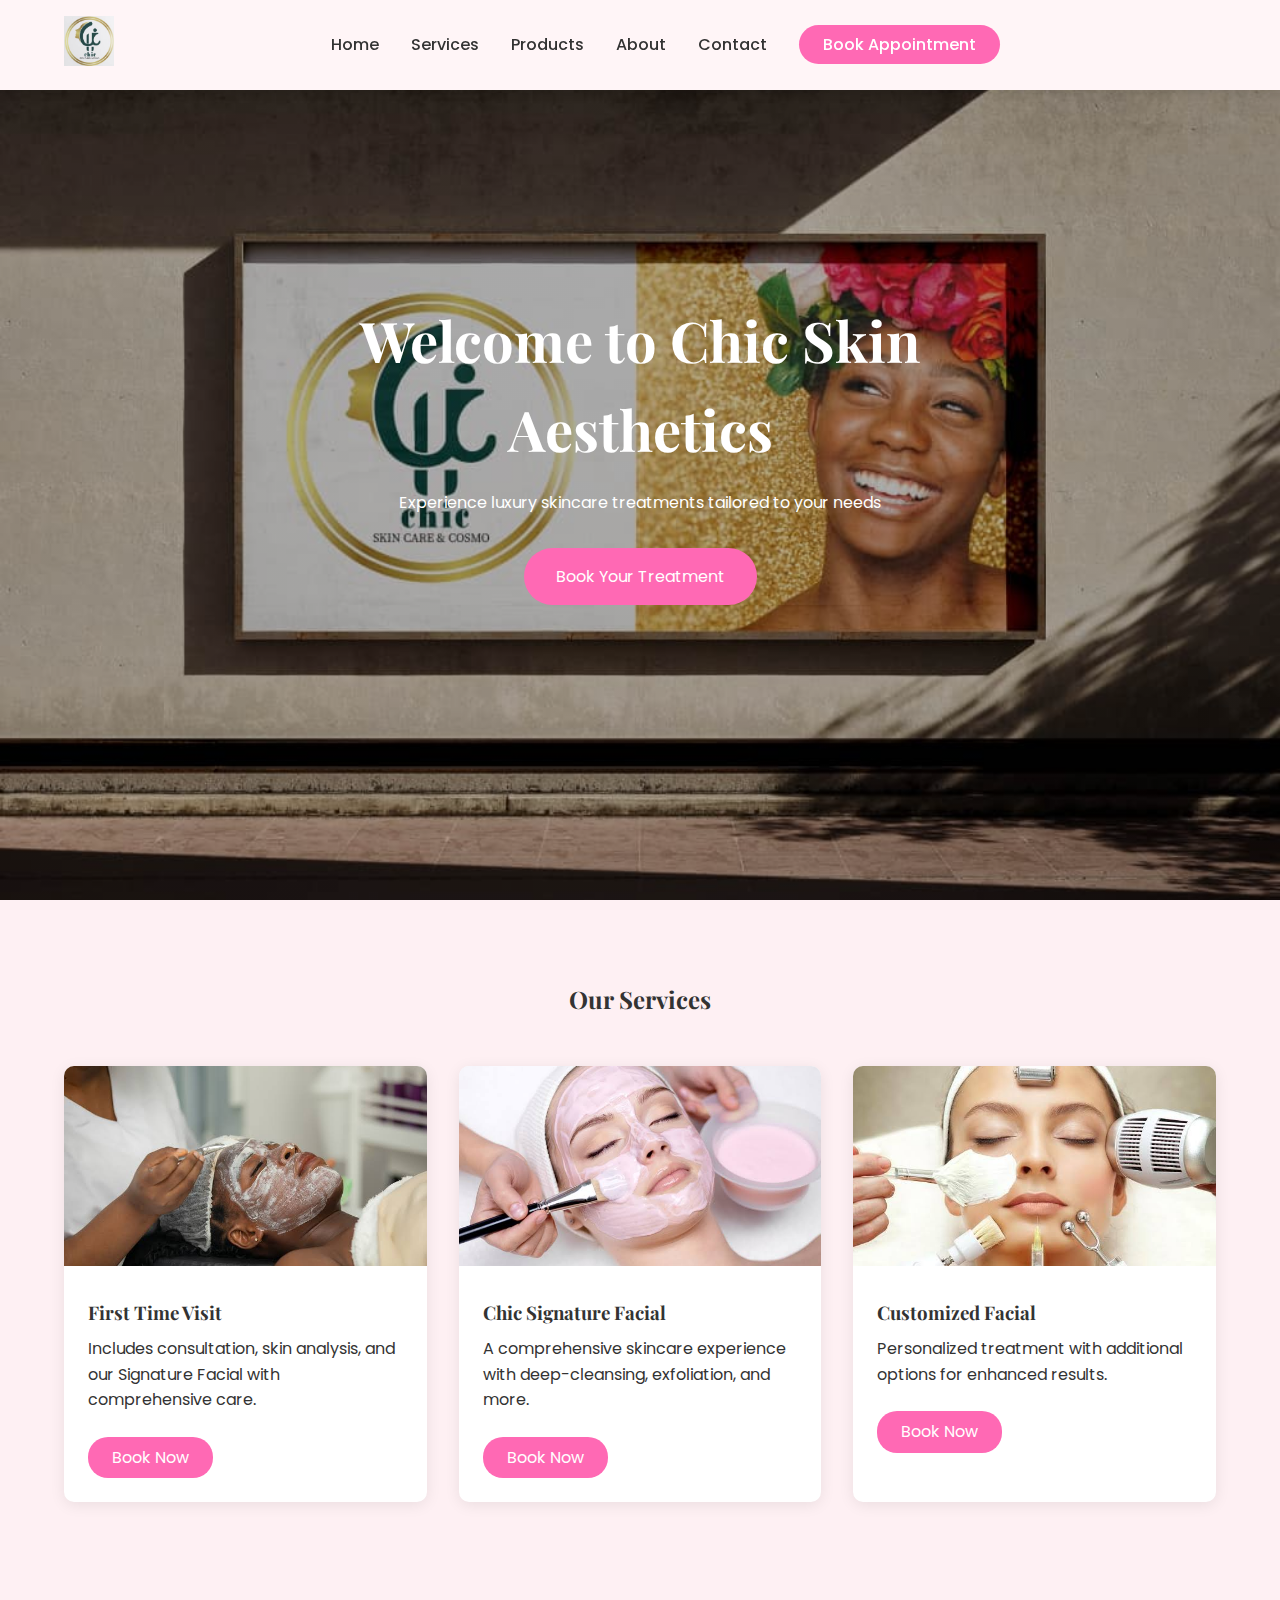
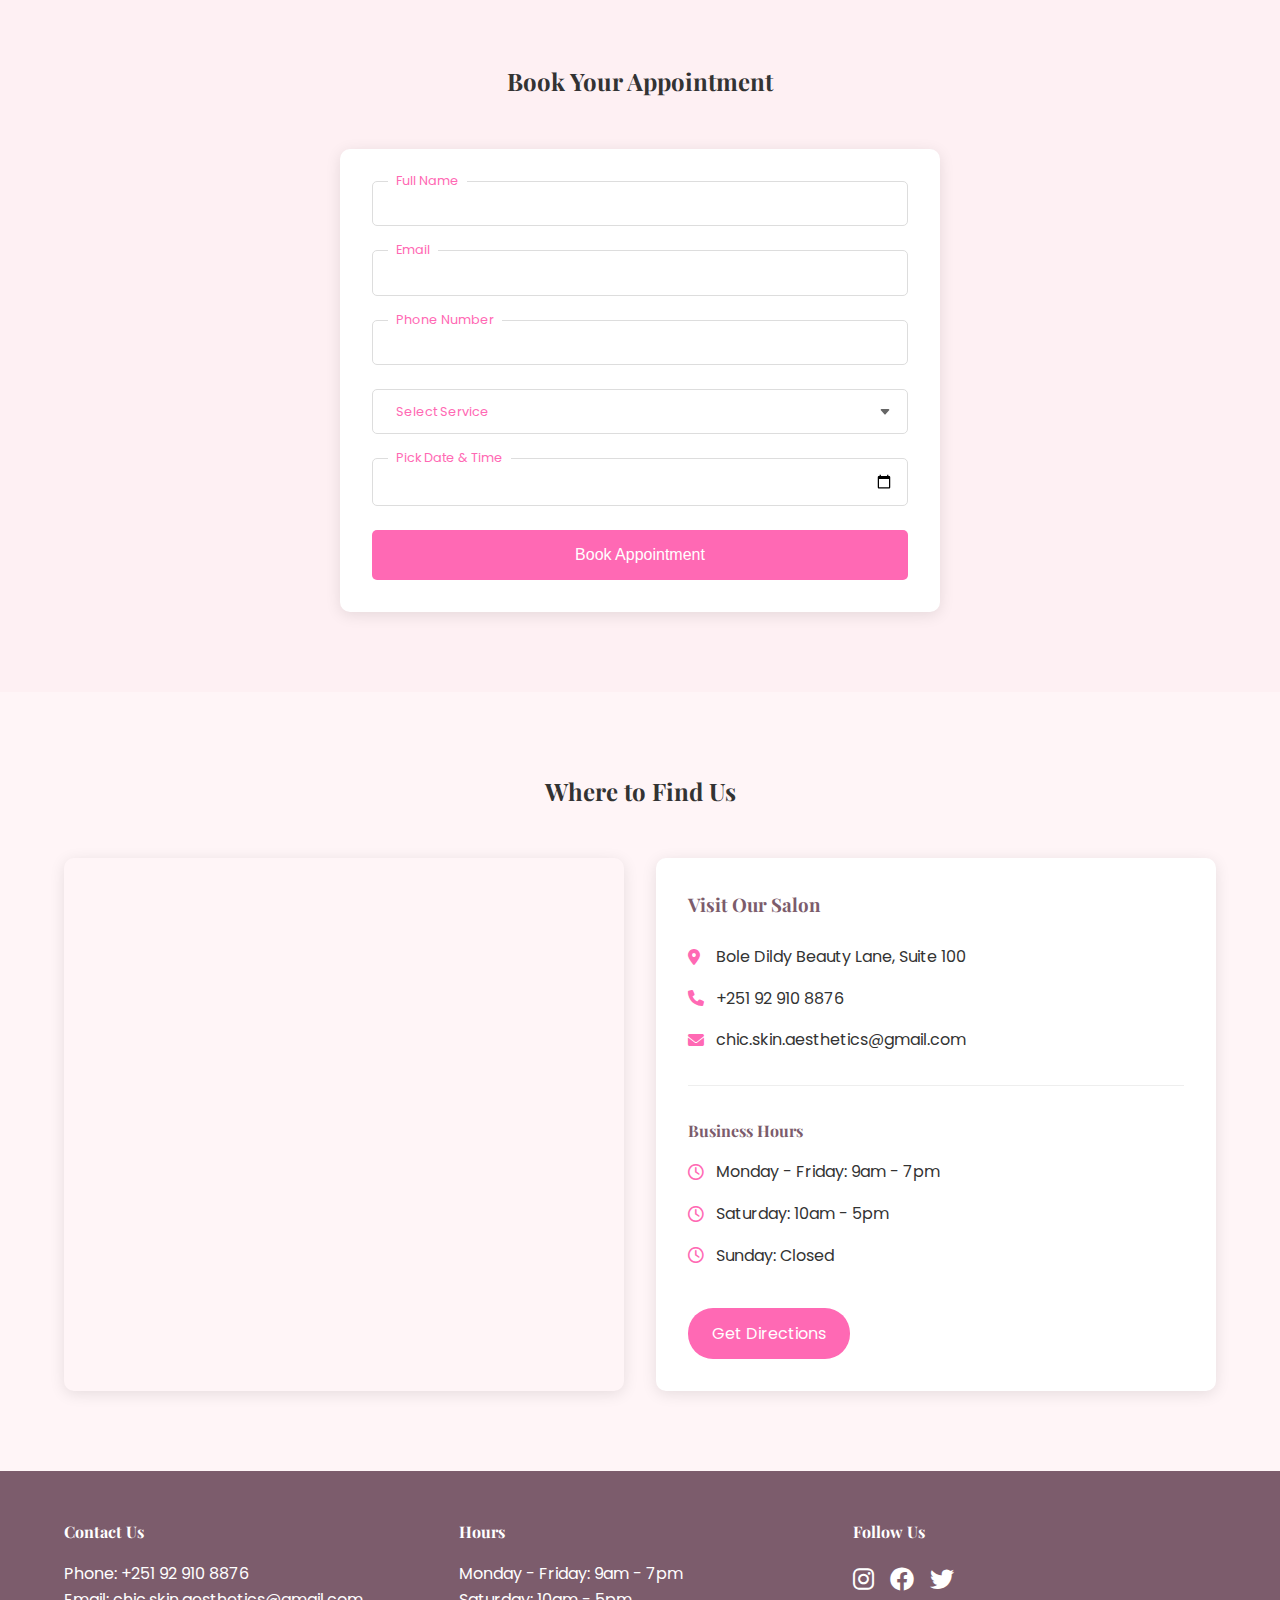
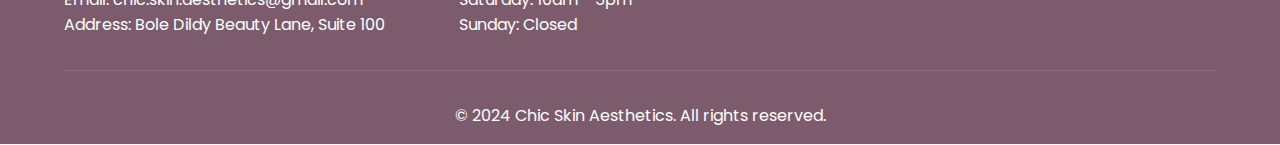
==== index.html @ d784bc3a "first chic website push" ====
<!DOCTYPE html>
<html lang="en">
<head>
    <meta charset="UTF-8">
    <meta name="viewport" content="width=device-width, initial-scale=1.0">
    <title>Chic Skin Aesthetics - Professional Skincare Services</title>
    <link rel="stylesheet" href="css/style.css">
    <link rel="stylesheet" href="https://cdnjs.cloudflare.com/ajax/libs/font-awesome/6.0.0/css/all.min.css">
    <link href="https://fonts.googleapis.com/css2?family=Playfair+Display:wght@400;500;600;700&family=Poppins:wght@300;400;500;600&display=swap" rel="stylesheet">
</head>
<body>
    <!-- Header -->
    <header>
        <nav class="navbar">
            <div class="logo">
                <img src="images/logo.png" alt="Chic Skin Aesthetics">
            </div>
            <ul class="nav-links">
                <li><a href="#home">Home</a></li>
                <li><a href="#services">Services</a></li>
                <li><a href="products.html">Products</a></li>
                <li><a href="#about">About</a></li>
                <li><a href="#contact">Contact</a></li>
                <li class="book-btn"><a href="#booking">Book Appointment</a></li>
            </ul>
            <div class="hamburger">
                <span></span>
                <span></span>
                <span></span>
            </div>
        </nav>
    </header>

    <!-- Hero Section -->
    <section id="home" class="hero">
        <div class="hero-content">
            <h1>Welcome to Chic Skin Aesthetics</h1>
            <p>Experience luxury skincare treatments tailored to your needs</p>
            <a href="#booking" class="cta-button">Book Your Treatment</a>
        </div>
    </section>

    <!-- Services Section -->
    <section id="services" class="services">
        <h2>Our Services</h2>
        <div class="services-grid">
            <div class="service-card">
                <img src="images/first-time-visit.jpg" alt="First Time Visit">
                <h3>First Time Visit</h3>
                <p>Includes consultation, skin analysis, and our Signature Facial with comprehensive care.</p>
                <a href="#booking" class="book-service">Book Now</a>
            </div>
            <div class="service-card">
                <img src="images/signature-facial.jpg" alt="Chic Signature Facial">
                <h3>Chic Signature Facial</h3>
                <p>A comprehensive skincare experience with deep-cleansing, exfoliation, and more.</p>
                <a href="#booking" class="book-service">Book Now</a>
            </div>
            <div class="service-card">
                <img src="images/customized-facial.jpg" alt="Customized Facial">
                <h3>Customized Facial</h3>
                <p>Personalized treatment with additional options for enhanced results.</p>
                <a href="#booking" class="book-service">Book Now</a>
            </div>
        </div>
    </section>

    <!-- Booking Section -->
    <section id="booking" class="booking">
        <h2>Book Your Appointment</h2>
        <div class="booking-form">
            <form id="appointment-form">
                <div class="form-group">
                    <input type="text" id="name" required>
                    <label for="name">Full Name</label>
                </div>
                <div class="form-group">
                    <input type="email" id="email" required>
                    <label for="email">Email</label>
                </div>
                <div class="form-group">
                    <input type="tel" id="phone" required>
                    <label for="phone">Phone Number</label>
                </div>
                <div class="form-group">
                    <select id="service" required>
                        <option value=""></option>
                        <option value="first-time">First Time Visit</option>
                        <option value="signature">Chic Signature Facial</option>
                        <option value="customized">Customized Facial</option>
                    </select>
                    <label for="service">Select Service</label>
                </div>
                <div class="form-group">
                    <input type="datetime-local" id="datetime" required>
                    <label for="datetime">Pick Date & Time</label>
                </div>
                <button type="submit" class="submit-btn">Book Appointment</button>
            </form>
        </div>
    </section>

    <!-- Location Section -->
    <section id="location" class="location">
        <h2>Where to Find Us</h2>
        <div class="location-container">
            <div class="map-container">
                <iframe src="https://www.google.com/maps/embed?pb=!1m18!1m12!1m3!1d3940.8079861872407!2d38.791752375076996!3d8.989809191069973!2m3!1f0!2f0!3f0!3m2!1i1024!2i768!4f13.1!3m3!1m2!1s0x164b8581bb1b14fd%3A0x1553c811683c0d62!2sChic%20cosmetics!5e0!3m2!1sen!2sus!4v1742833042156!5m2!1sen!2sus" 
                width="600" 
                height="450" 
                style="border:0;" 
                allowfullscreen="" 
                loading="lazy" 
                referrerpolicy="no-referrer-when-downgrade">
            </iframe>
            </div>
            <div class="location-info">
                <h3>Visit Our Salon</h3>
                <p><i class="fas fa-map-marker-alt"></i> Bole Dildy Beauty Lane, Suite 100</p>
                <p><i class="fas fa-phone"></i> +251 92 910 8876</p>
                <p><i class="fas fa-envelope"></i> chic.skin.aesthetics@gmail.com</p>
                <div class="business-hours">
                    <h4>Business Hours</h4>
                    <p><i class="far fa-clock"></i> Monday - Friday: 9am - 7pm</p>
                    <p><i class="far fa-clock"></i> Saturday: 10am - 5pm</p>
                    <p><i class="far fa-clock"></i> Sunday: Closed</p>
                </div>
                <a href="https://maps.app.goo.gl/sFKgELoxDg4DuKG58" target="_blank" class="directions-btn">
                    Get Directions
                </a>
            </div>
        </div>
    </section>

    <!-- Footer -->
    <footer>
        <div class="footer-content">
            <div class="footer-section">
                <h4>Contact Us</h4>
                <p>Phone: +251 92 910 8876</p>
                <p>Email: chic.skin.aesthetics@gmail.com</p>
                <p>Address: Bole Dildy Beauty Lane, Suite 100</p>
            </div>
            <div class="footer-section">
                <h4>Hours</h4>
                <p>Monday - Friday: 9am - 7pm</p>
                <p>Saturday: 10am - 5pm</p>
                <p>Sunday: Closed</p>
            </div>
            <div class="footer-section">
                <h4>Follow Us</h4>
                <div class="social-links">
                    <a href="#"><i class="fab fa-instagram"></i></a>
                    <a href="#"><i class="fab fa-facebook"></i></a>
                    <a href="#"><i class="fab fa-twitter"></i></a>
                </div>
            </div>
        </div>
        <div class="footer-bottom">
            <p>&copy; 2024 Chic Skin Aesthetics. All rights reserved.</p>
        </div>
    </footer>

    <script src="js/main.js"></script>
</body>
</html>
---- css/style.css ----
/* Reset and Base Styles */
* {
    margin: 0;
    padding: 0;
    box-sizing: border-box;
}

body {
    font-family: 'Poppins', sans-serif;
    line-height: 1.6;
    color: #333;
    background-color: var(--light-bg);
}

/* Variables */
:root {
    --primary-color: #f8c9d6;
    --secondary-color: #7c5c6c;
    --accent-color: #ff69b4;
    --text-color: #333;
    --light-bg: #fff5f7;  /* New lighter pink background */
    --section-bg: #fef0f3; /* New slightly darker pink background for sections */
}

/* Header and Navigation */
.navbar {
    display: flex;
    justify-content: space-between;
    align-items: center;
    padding: 1rem 5%;
    background: var(--light-bg);  /* Changed to light pink background */
    position: fixed;
    width: 100%;
    top: 0;
    z-index: 1000;
    box-shadow: 0 2px 10px rgba(0,0,0,0.1);
}

.logo img {
    height: 50px;
}

.nav-links {
    display: flex;
    list-style: none;
    gap: 2rem;
}

.nav-links a {
    text-decoration: none;
    color: var(--text-color);
    font-weight: 500;
    transition: color 0.3s;
}

.nav-links a:hover {
    color: var(--accent-color);
}

.book-btn a {
    background: var(--accent-color);
    color: white;
    padding: 0.5rem 1.5rem;
    border-radius: 25px;
}

/* Hero Section */
.hero {
    height: 100vh;
    background: linear-gradient(rgba(0,0,0,0.3), rgba(0,0,0,0.3)),
                url('../images/hero-bg.jpg') center/cover;
    display: flex;
    align-items: center;
    justify-content: center;
    text-align: center;
    color: white;
}

.hero-content {
    max-width: 800px;
    padding: 2rem;
}

.hero h1 {
    font-family: 'Playfair Display', serif;
    font-size: 3.5rem;
    margin-bottom: 1rem;
}

.cta-button {
    display: inline-block;
    background: var(--accent-color);
    color: white;
    padding: 1rem 2rem;
    border-radius: 30px;
    text-decoration: none;
    margin-top: 2rem;
    transition: transform 0.3s;
}

.cta-button:hover {
    transform: translateY(-3px);
}

/* Services Section */
.services {
    padding: 5rem 5%;
    background: var(--section-bg);
}

.services h2 {
    text-align: center;
    font-family: 'Playfair Display', serif;
    margin-bottom: 3rem;
}

.services-grid {
    display: grid;
    grid-template-columns: repeat(auto-fit, minmax(300px, 1fr));
    gap: 2rem;
}

.service-card {
    background: white;
    border-radius: 10px;
    overflow: hidden;
    box-shadow: 0 3px 15px rgba(0,0,0,0.08);
    transition: transform 0.3s;
}

.service-card:hover {
    transform: translateY(-5px);
}

.service-card img {
    width: 100%;
    height: 200px;
    object-fit: cover;
}

.service-card h3 {
    padding: 1.5rem 1.5rem 0.5rem;
    font-family: 'Playfair Display', serif;
}

.service-card p {
    padding: 0 1.5rem 1.5rem;
}

.book-service {
    display: inline-block;
    background: var(--accent-color);
    color: white;
    padding: 0.5rem 1.5rem;
    text-decoration: none;
    border-radius: 20px;
    margin: 0 1.5rem 1.5rem;
}

/* Booking Section */
.booking {
    padding: 5rem 5%;
    background-color: var(--section-bg);
}

.booking h2 {
    text-align: center;
    font-family: 'Playfair Display', serif;
    margin-bottom: 3rem;
}

.booking-form {
    max-width: 600px;
    margin: 0 auto;
    background: white;
    padding: 2rem;
    border-radius: 10px;
    box-shadow: 0 3px 15px rgba(0,0,0,0.1);
}

.form-group {
    margin-bottom: 1.5rem;
    position: relative;
}

.form-group input,
.form-group select {
    width: 100%;
    padding: 0.8rem;
    border: 1px solid #ddd;
    border-radius: 5px;
    font-size: 1rem;
    background: white;
}

.form-group select {
    cursor: pointer;
    appearance: none; /* Remove default select styling */
    -webkit-appearance: none;
    -moz-appearance: none;
    background-image: url("data:image/svg+xml,%3Csvg xmlns='http://www.w3.org/2000/svg' width='12' height='12' fill='%23666' viewBox='0 0 16 16'%3E%3Cpath d='M7.247 11.14L2.451 5.658C1.885 5.013 2.345 4 3.204 4h9.592a1 1 0 0 1 .753 1.659l-4.796 5.48a1 1 0 0 1-1.506 0z'/%3E%3C/svg%3E");
    background-repeat: no-repeat;
    background-position: right 1rem center;
    padding-right: 2.5rem;
}

.form-group label {
    position: absolute;
    left: 1rem;
    top: 50%;
    transform: translateY(-50%);
    color: #666;
    transition: all 0.3s;
    pointer-events: none;
    background: transparent;
}

/* Handle floating labels for all inputs */
.form-group input:focus + label,
.form-group input:not(:placeholder-shown) + label,
.form-group input:valid + label,
.form-group select:focus + label,
.form-group select:not([value=""]) + label {
    top: 0;
    font-size: 0.8rem;
    background: white;
    padding: 0 0.5rem;
    color: var(--accent-color);
}

/* Handle floating labels for select */
.form-group select:required:invalid {
    color: transparent;
}

.form-group select:required:invalid + label {
    top: 50%;
}

.form-group select:focus + label,
.form-group select:valid + label {
    top: 0;
    font-size: 0.8rem;
    background: white;
    padding: 0 0.5rem;
    color: var(--accent-color);
}

.form-group select:valid {
    color: var(--text-color);
}

/* Special handling for datetime-local input */
.form-group input[type="datetime-local"] {
    color: transparent; /* Hide the text caret when empty */
}

.form-group input[type="datetime-local"]:focus,
.form-group input[type="datetime-local"]:valid {
    color: var(--text-color); /* Show the text when focused or filled */
}

/* Style the submit button */
.submit-btn {
    width: 100%;
    padding: 1rem;
    background: var(--accent-color);
    color: white;
    border: none;
    border-radius: 5px;
    cursor: pointer;
    font-size: 1rem;
    transition: background 0.3s;
}

.submit-btn:hover {
    background: #ff4d94;
}

/* Location Section */
.location {
    padding: 5rem 5%;
    background: var(--light-bg);
}

.location h2 {
    text-align: center;
    font-family: 'Playfair Display', serif;
    margin-bottom: 3rem;
}

.location-container {
    display: grid;
    grid-template-columns: 1fr 1fr;
    gap: 2rem;
    max-width: 1200px;
    margin: 0 auto;
}

.map-container {
    width: 100%;
    border-radius: 10px;
    overflow: hidden;
    box-shadow: 0 3px 15px rgba(0,0,0,0.1);
}

.map-container iframe {
    display: block;
}

.location-info {
    padding: 2rem;
    background: white;
    border-radius: 10px;
    box-shadow: 0 3px 15px rgba(0,0,0,0.1);
}

.location-info h3 {
    font-family: 'Playfair Display', serif;
    margin-bottom: 1.5rem;
    color: var(--secondary-color);
}

.location-info p {
    margin-bottom: 1rem;
    display: flex;
    align-items: center;
    gap: 0.5rem;
}

.location-info i {
    color: var(--accent-color);
    width: 20px;
}

.business-hours {
    margin-top: 2rem;
    padding-top: 2rem;
    border-top: 1px solid #eee;
}

.business-hours h4 {
    font-family: 'Playfair Display', serif;
    margin-bottom: 1rem;
    color: var(--secondary-color);
}

.directions-btn {
    display: inline-block;
    background: var(--accent-color);
    color: white;
    padding: 0.8rem 1.5rem;
    border-radius: 25px;
    text-decoration: none;
    margin-top: 1.5rem;
    transition: transform 0.3s;
}

.directions-btn:hover {
    transform: translateY(-2px);
}

/* Footer */
footer {
    background: var(--secondary-color);
    color: white;
    padding: 3rem 5% 1rem;
}

.footer-content {
    display: grid;
    grid-template-columns: repeat(auto-fit, minmax(250px, 1fr));
    gap: 2rem;
    margin-bottom: 2rem;
}

.footer-section h4 {
    margin-bottom: 1rem;
    font-family: 'Playfair Display', serif;
}

.social-links {
    display: flex;
    gap: 1rem;
    margin-top: 1rem;
}

.social-links a {
    color: white;
    font-size: 1.5rem;
    transition: color 0.3s;
}

.social-links a:hover {
    color: var(--accent-color);
}

.footer-bottom {
    text-align: center;
    padding-top: 2rem;
    border-top: 1px solid rgba(255,255,255,0.1);
}

/* Responsive Design */
@media (max-width: 768px) {
    .hamburger {
        display: block;
        cursor: pointer;
    }

    .nav-links {
        display: none;
        position: absolute;
        top: 100%;
        left: 0;
        width: 100%;
        background: var(--light-bg);  /* Match mobile menu background */
        padding: 1rem;
        flex-direction: column;
        text-align: center;
        box-shadow: 0 2px 10px rgba(0,0,0,0.1);
    }

    .nav-links.active {
        display: flex;
    }

    .hero h1 {
        font-size: 2.5rem;
    }

    .location-container {
        grid-template-columns: 1fr;
    }
    
    .map-container {
        height: 300px;
    }
    
    .map-container iframe {
        height: 100%;
    }
}

/* Products Page Styles */
.products-section {
    padding: 120px 5% 5rem;
    background-color: var(--light-bg);
}

.products-section h2 {
    text-align: center;
    font-family: 'Playfair Display', serif;
    margin-bottom: 2rem;
}

.product-categories {
    display: flex;
    justify-content: center;
    gap: 1rem;
    margin-bottom: 3rem;
    flex-wrap: wrap;
}

.category-btn {
    padding: 0.5rem 1.5rem;
    border: 1px solid var(--accent-color);
    background: none;
    color: var(--accent-color);
    border-radius: 25px;
    cursor: pointer;
    transition: all 0.3s;
}

.category-btn.active,
.category-btn:hover {
    background: var(--accent-color);
    color: white;
}

.products-grid {
    display: grid;
    grid-template-columns: repeat(auto-fill, minmax(250px, 1fr));
    gap: 2rem;
}

.product-card {
    background: white;
    border-radius: 10px;
    overflow: hidden;
    box-shadow: 0 3px 15px rgba(0,0,0,0.08);
    transition: transform 0.3s;
}

.product-card:hover {
    transform: translateY(-5px);
}

.product-card img {
    width: 100%;
    height: 250px;
    object-fit: cover;
}

.product-card h3 {
    padding: 1rem 1rem 0.5rem;
    font-family: 'Playfair Display', serif;
}

.product-description {
    padding: 0 1rem;
    font-size: 0.9rem;
    color: #666;
}

.product-price {
    padding: 0.5rem 1rem;
    font-weight: 600;
    color: var(--accent-color);
}

.inquire-btn {
    display: block;
    width: calc(100% - 2rem);
    margin: 1rem;
    padding: 0.8rem;
    background: var(--accent-color);
    color: white;
    border: none;
    border-radius: 5px;
    cursor: pointer;
    transition: background 0.3s;
}

.inquire-btn:hover {
    background: #ff4d94;
}

@media (max-width: 768px) {
    .products-section {
        padding-top: 100px;
    }
    
    .product-categories {
        gap: 0.5rem;
    }
    
    .category-btn {
        padding: 0.4rem 1rem;
        font-size: 0.9rem;
    }
}
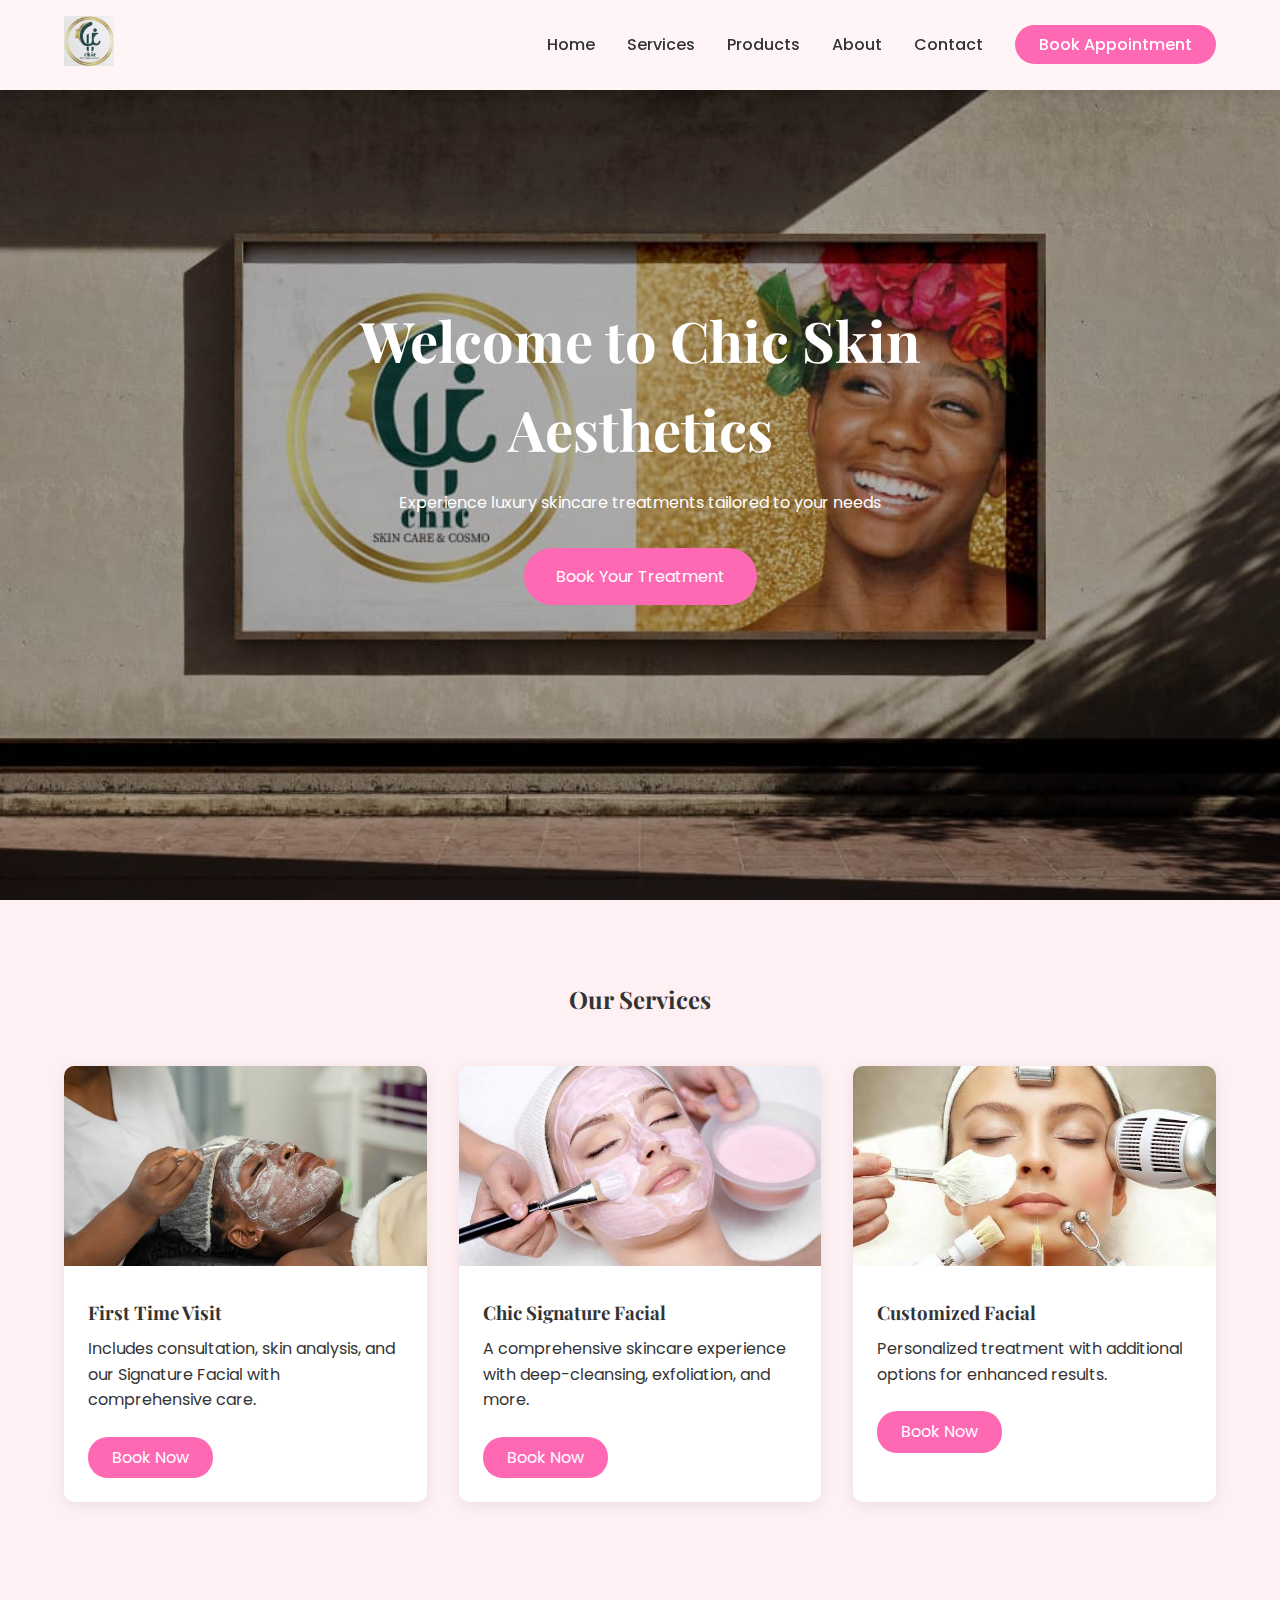
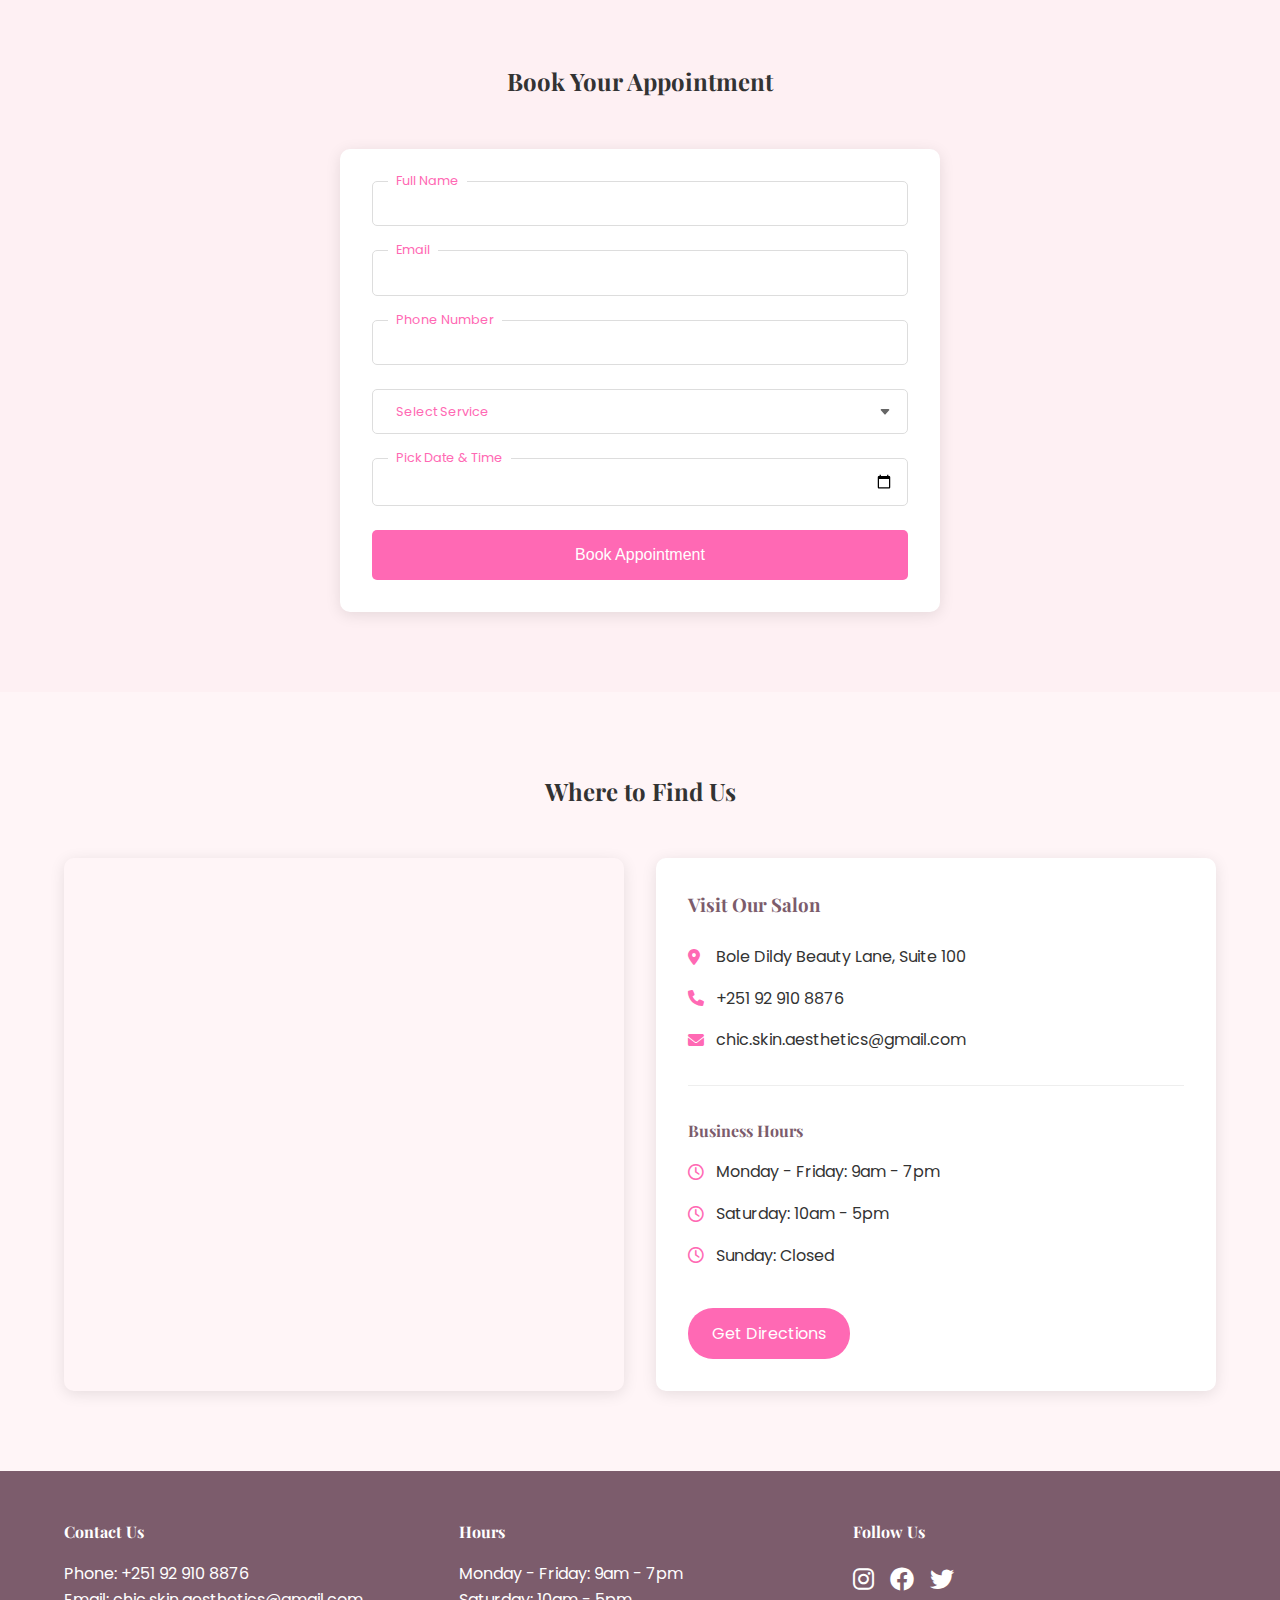
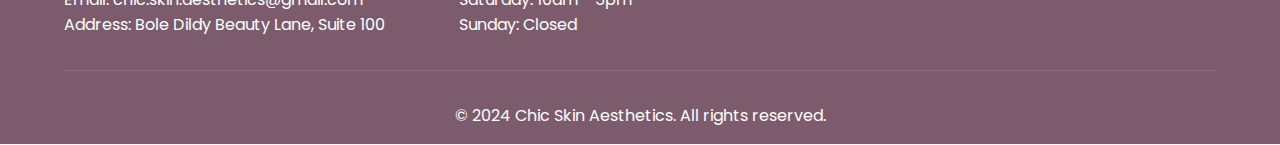
==== commit 7afee25a: "hamburger menu update" ====
--- a/index.html
+++ b/index.html
@@ -23,11 +23,11 @@
                 <li><a href="#contact">Contact</a></li>
                 <li class="book-btn"><a href="#booking">Book Appointment</a></li>
             </ul>
-            <div class="hamburger">
+            <button class="hamburger">
                 <span></span>
                 <span></span>
                 <span></span>
-            </div>
+            </button>
         </nav>
     </header>
 
--- a/css/style.css
+++ b/css/style.css
@@ -64,6 +64,74 @@
     border-radius: 25px;
 }
 
+/* Add these styles for the hamburger menu */
+.hamburger {
+    display: none;
+    flex-direction: column;
+    gap: 6px;
+    padding: 10px;
+    cursor: pointer;
+    background: none;
+    border: none;
+}
+
+.hamburger span {
+    display: block;
+    width: 25px;
+    height: 3px;
+    background-color: var(--text-color);
+    transition: all 0.3s ease;
+}
+
+/* Mobile Navigation Styles */
+@media (max-width: 768px) {
+    .hamburger {
+        display: flex;
+        z-index: 1001;
+    }
+
+    .nav-links {
+        display: none;
+        position: fixed;
+        top: 70px;
+        left: 0;
+        width: 100%;
+        background: var(--light-bg);
+        padding: 20px;
+        flex-direction: column;
+        align-items: center;
+        gap: 20px;
+        box-shadow: 0 2px 10px rgba(0,0,0,0.1);
+    }
+
+    .nav-links.active {
+        display: flex;
+    }
+
+    .book-btn {
+        margin-top: 10px;
+    }
+
+    .book-btn a {
+        display: inline-block;
+        width: 200px;
+        text-align: center;
+    }
+
+    /* Animation for hamburger */
+    .hamburger.active span:nth-child(1) {
+        transform: rotate(45deg) translate(6px, 6px);
+    }
+
+    .hamburger.active span:nth-child(2) {
+        opacity: 0;
+    }
+
+    .hamburger.active span:nth-child(3) {
+        transform: rotate(-45deg) translate(6px, -6px);
+    }
+}
+
 /* Hero Section */
 .hero {
     height: 100vh;
